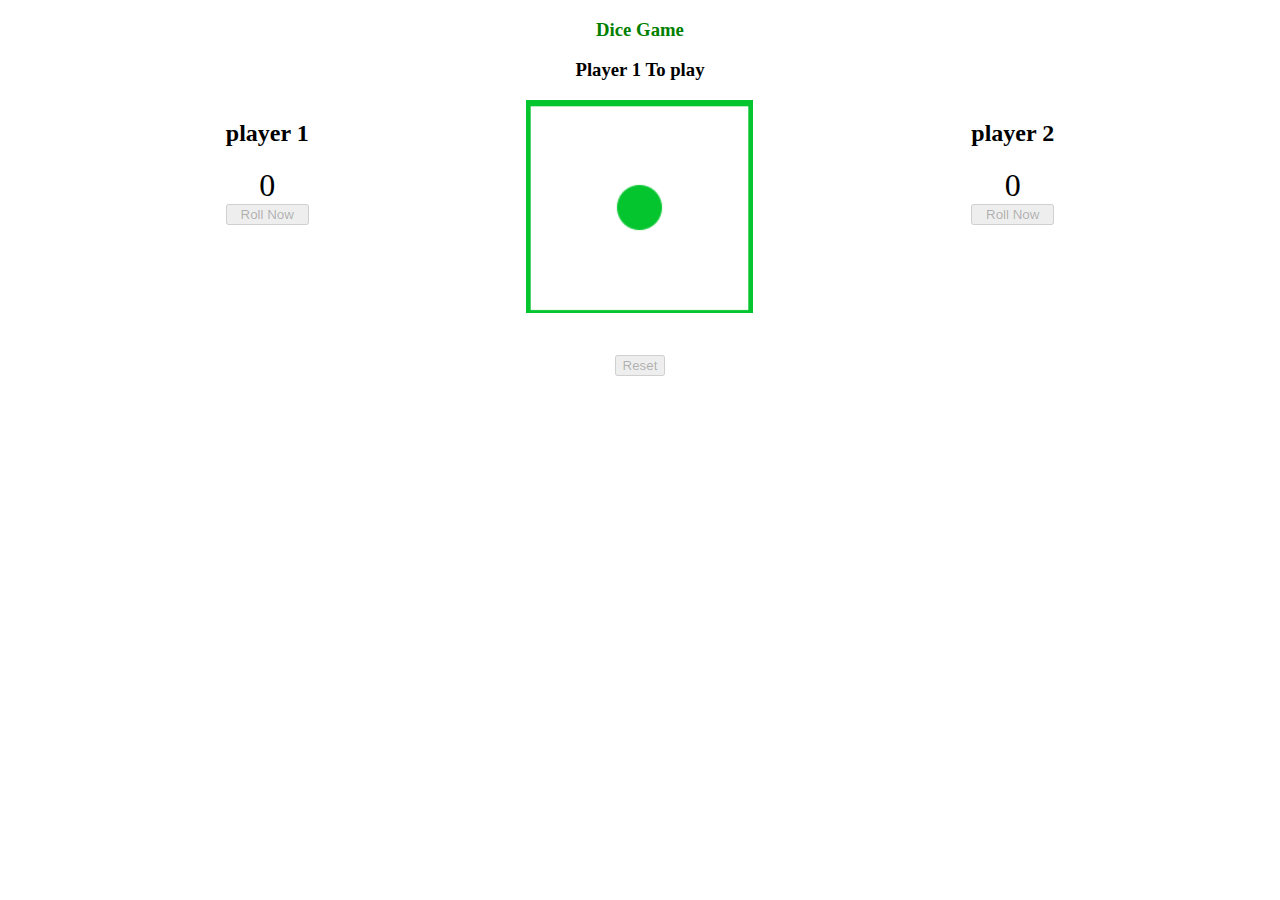
==== dice game/index.html @ 2877ac25 "created" ====
<!DOCTYPE html>
<html lang="en">
<head>
    <meta charset="UTF-8">
    <meta name="viewport" content="width=device-width, initial-scale=1.0">
    <title>Dice Game</title>
    <link rel="stylesheet" href="style.css">
</head>
<body>
    <div class="container">
        <div class="row">
            <h3 class="title">Dice Game</h3>
        </div>
        <div class="row">
            <div class="player-info">
                <h3>Player 1 To play</h3>
            </div>
        </div>
        <div class="row">
            <div class="game-panel">
                <div class="player">
                    <h2>player 1</h2>
                    <spam class="score"id="player-1-score">0</spam>
                    <input class="roll-btn disabled" id="player-1-btn" type="button" value="Roll Now" disabled>
                </div>
                <div class="dice">
                    <img src="image/dice-1.png" alt="">
                </div>
                <div class="player">
                    <h2>player 2</h2>
                    <spam class="score"id="player-2-score">0</spam>
                    <input class="roll-btn disabled" id="player-2-btn" type="button" value="Roll Now" disabled>
                </div>
            </div>
            <div class="row">
                <div class="reset-btn">
                    <input type="button" value="Reset" disabled/>
                </div>
            </div>
        </div>


    </div>
</body>
</html>
---- dice game/style.css ----
.container {
    background-color: rgb(255, 255, 255);
    /* display: flex; */
    justify-content: center;
    align-items: center;
}
.row{
    text-align: center;
    .title{
        color : green;
    }
    .game-panel{
        width:100%;
        display: flex;  
        justify-content: space-evenly;
    }
    .reset-btn{
        background-color: rgb(242, 0,0);
        background: none;
        border: none;
        /* font-size: xx-large; */
        border-radius: 10px;
        padding: 5px 2vw;    
        text-transform: uppercase;
        color: black;
        cursor: pointer;
    }
    .player{
        display: flex;
        flex-flow: column nowrap;
        height: 250px;
    }
    .dice{
        height: 250px;
    }
    .score{
        font-size: xx-large;
        font-weight: auto   ;
    }

}
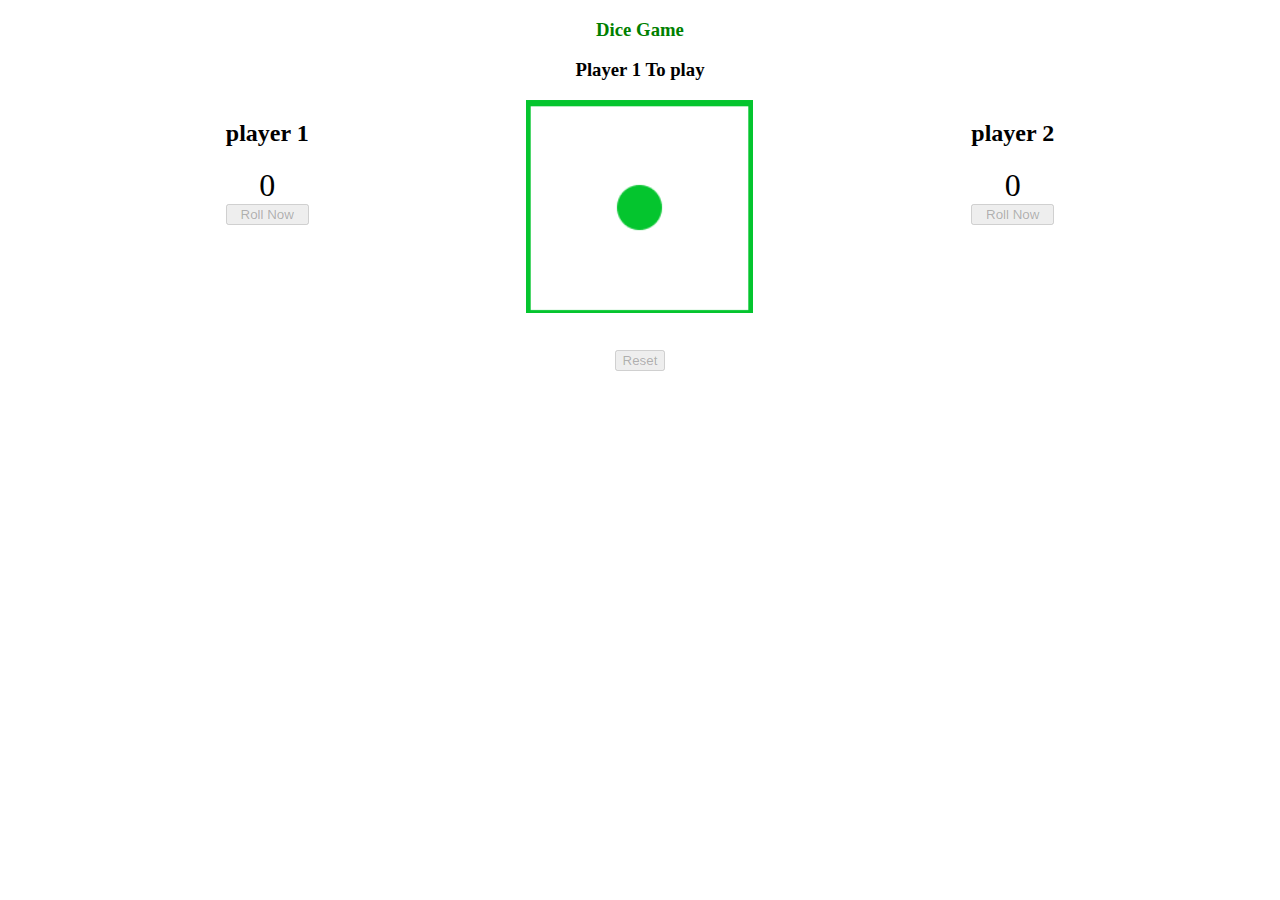
==== commit 563d3162: "created" ====
--- a/dice game/index.html
+++ b/dice game/index.html
@@ -21,7 +21,7 @@
                 <div class="player">
                     <h2>player 1</h2>
                     <spam class="score"id="player-1-score">0</spam>
-                    <input class="roll-btn disabled" id="player-1-btn" type="button" value="Roll Now" disabled>
+                    <input class="roll-btn disabled" id="player-1-btn" type="button" value="Roll Now" disabled/>
                 </div>
                 <div class="dice">
                     <img src="image/dice-1.png" alt="">
@@ -29,13 +29,11 @@
                 <div class="player">
                     <h2>player 2</h2>
                     <spam class="score"id="player-2-score">0</spam>
-                    <input class="roll-btn disabled" id="player-2-btn" type="button" value="Roll Now" disabled>
+                    <input class="roll-btn disabled" id="player-2-btn" type="button" value="Roll Now" disabled/>
                 </div>
             </div>
             <div class="row">
-                <div class="reset-btn">
-                    <input type="button" value="Reset" disabled/>
-                </div>
+                <input class="reset-Btn" id="Reset" type="button" value="Reset" disabled/>
             </div>
         </div>
 
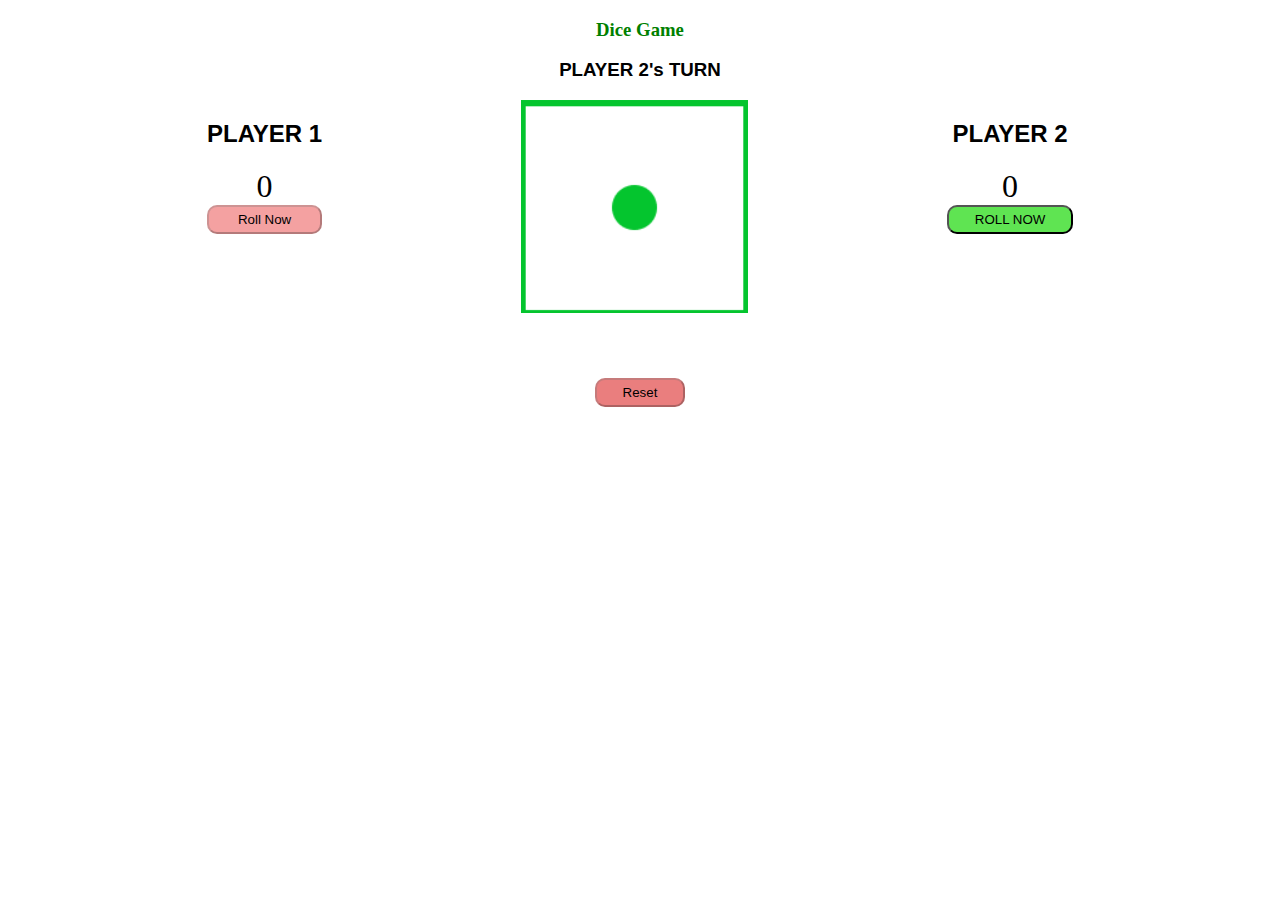
==== commit 0694105e: "comit" ====
--- a/dice game/index.html
+++ b/dice game/index.html
@@ -13,31 +13,37 @@
         </div>
         <div class="row">
             <div class="player-info">
-                <h3>Player 1 To play</h3>
+                <h3 class="player-info"> PLAYER
+                <spam class="player-num"id="player-num">1</spam>'s TURN
+                </h3>
             </div>
         </div>
         <div class="row">
             <div class="game-panel">
                 <div class="player">
-                    <h2>player 1</h2>
+                    <h2 class="player-name">player 1</h2>
                     <spam class="score"id="player-1-score">0</spam>
-                    <input class="roll-btn disabled" id="player-1-btn" type="button" value="Roll Now" disabled/>
+                    <input class="roll-btn" id="player-1-btn" type="button" value="Roll Now" disabled/>
                 </div>
                 <div class="dice">
-                    <img src="image/dice-1.png" alt="">
+                    <img  id = "dice-img" src="image/dice-1.png" alt />
                 </div>
                 <div class="player">
-                    <h2>player 2</h2>
+                    <h2 class ="player-name">player 2</h2>
                     <spam class="score"id="player-2-score">0</spam>
-                    <input class="roll-btn disabled" id="player-2-btn" type="button" value="Roll Now" disabled/>
+                    <input class="roll-btn" id="player-2-btn" type="button" value="Roll Now" disabled/>
                 </div>
             </div>
+            <div>
+                <span id="content" class="content"></span>
+            </div>
             <div class="row">
-                <input class="reset-Btn" id="Reset" type="button" value="Reset" disabled/>
+                <input class="reset-btn" id="Reset" type="button" value="Reset" disabled/>
             </div>
         </div>
 
 
     </div>
+    <script src="script.js"></script>
 </body>
 </html>--- a/dice game/style.css
+++ b/dice game/style.css
@@ -15,13 +15,9 @@
         justify-content: space-evenly;
     }
     .reset-btn{
-        background-color: rgb(242, 0,0);
-        background: none;
-        border: none;
-        /* font-size: xx-large; */
+        background-color: rgb(234, 126, 126);
         border-radius: 10px;
         padding: 5px 2vw;    
-        text-transform: uppercase;
         color: black;
         cursor: pointer;
     }
@@ -37,5 +33,50 @@
         font-size: xx-large;
         font-weight: auto   ;
     }
+    .roll-btn{
+        background-color: rgb(95, 228, 82);
+        border-radius: 10px;
+        padding: 5px 2vw;    
+        color: black;
+        cursor: pointer;
+
+    }
+    .roll-btn:disabled{
+        background-color: rgb(244, 161, 161);
+    }
+
+    .roll-btn:enabled{
+        text-transform: uppercase;
+    }
+
+    .reset-btn:enabled{
+        background-color: rgb(95, 228, 82);
+        text-transform: uppercase;
+    }
+
+    .player-info{
+        font-family: 'Segoe UI', Tahoma, Geneva, Verdana, sans-serif;
+
+    }
+
+    .player-name{
+        font-family: 'Segoe UI', Tahoma, Geneva, Verdana, sans-serif;
+        text-transform: uppercase;
+    }
 
 }
+.content{
+    text-align: center;
+    font-family: 'Franklin Gothic Medium', 'Arial Narrow', Arial, sans-serif;
+    font-weight: bold;
+    margin: 20px;
+    padding : 10px;
+    font-size: x-large;
+}
+
+@media only screen and (max-width: 768px) {
+    /* CSS for tablet and mobile devices */
+    .container {
+        padding: 10px;
+    }
+}
